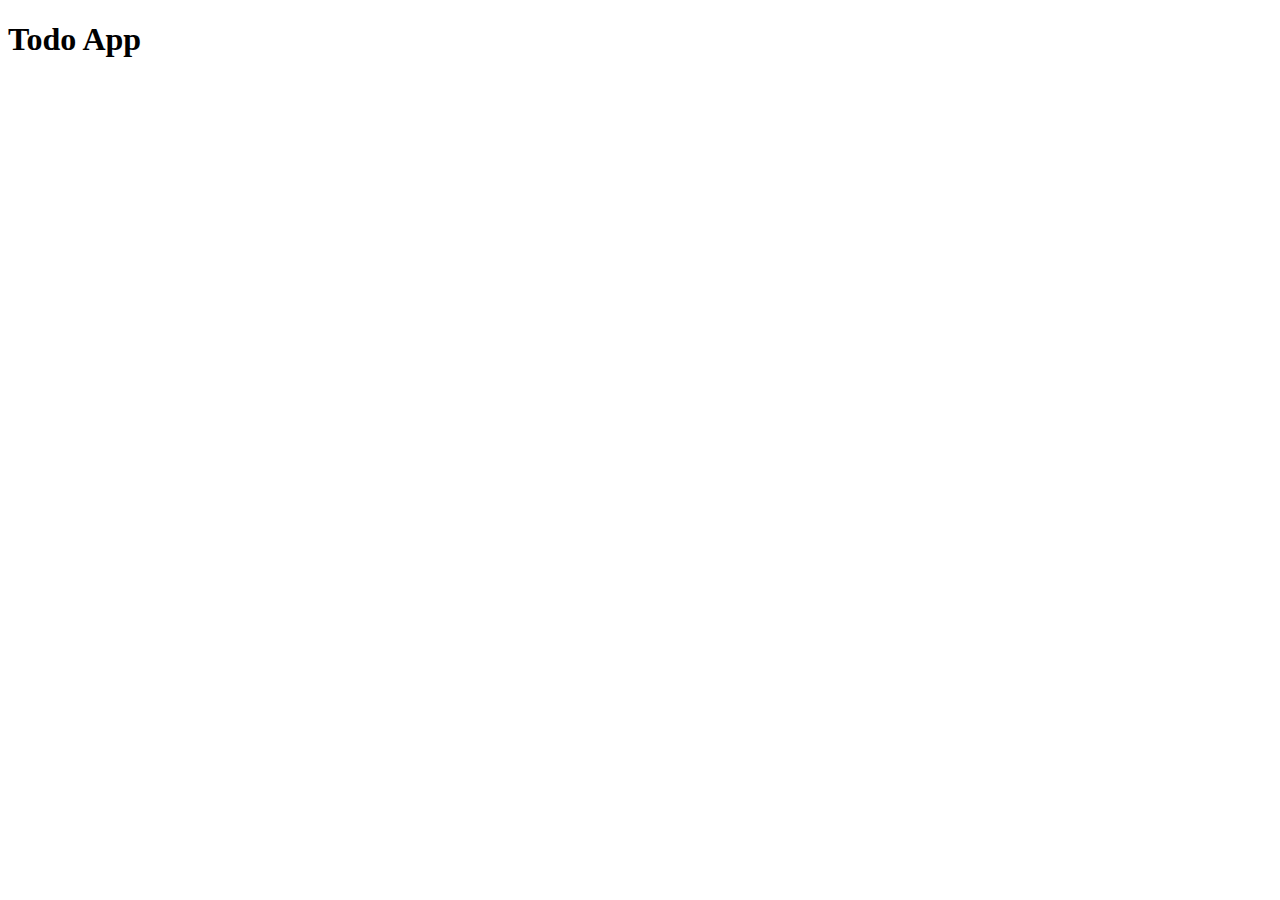
==== index.html @ e207084d "Add create, read, and delete functionality for todos" ====
<!DOCTYPE html>
<html lang="en">
  <head>
    <meta charset="UTF-8" />
    <meta http-equiv="X-UA-Compatible" content="IE=edge" />
    <meta name="viewport" content="width=device-width, initial-scale=1.0" />
    <title>Todo App</title>
  </head>
  <body ng-app="TodoApp">
    <main class="container">
      <h1>Todo App</h1>

      <todo-form></todo-form>
    </main>

    <!-- Libraries -->
    <script
      src="https://code.jquery.com/jquery-3.5.1.slim.min.js"
      integrity="sha256-4+XzXVhsDmqanXGHaHvgh1gMQKX40OUvDEBTu8JcmNs="
      crossorigin="anonymous"
    ></script>
    <script
      src="https://cdn.jsdelivr.net/npm/bootstrap@4.6.0/dist/js/bootstrap.bundle.min.js"
      integrity="sha384-Piv4xVNRyMGpqkS2by6br4gNJ7DXjqk09RmUpJ8jgGtD7zP9yug3goQfGII0yAns"
      crossorigin="anonymous"
    ></script>
    <script
      src="https://cdnjs.cloudflare.com/ajax/libs/angular.js/1.8.2/angular.min.js"
      integrity="sha512-7oYXeK0OxTFxndh0erL8FsjGvrl2VMDor6fVqzlLGfwOQQqTbYsGPv4ZZ15QHfSk80doyaM0ZJdvkyDcVO7KFA=="
      crossorigin="anonymous"
    ></script>

    <!-- Modules -->
    <script src="src/modules/todoapp.module.js"></script>

    <!-- TodoApp module artifacts -->
    <script src="src/services/todo.service.js"></script>
    <script src="src/controllers/todo.controller.js"></script>
    <script src="src/components/todo-form.component.js"></script>
  </body>
</html>
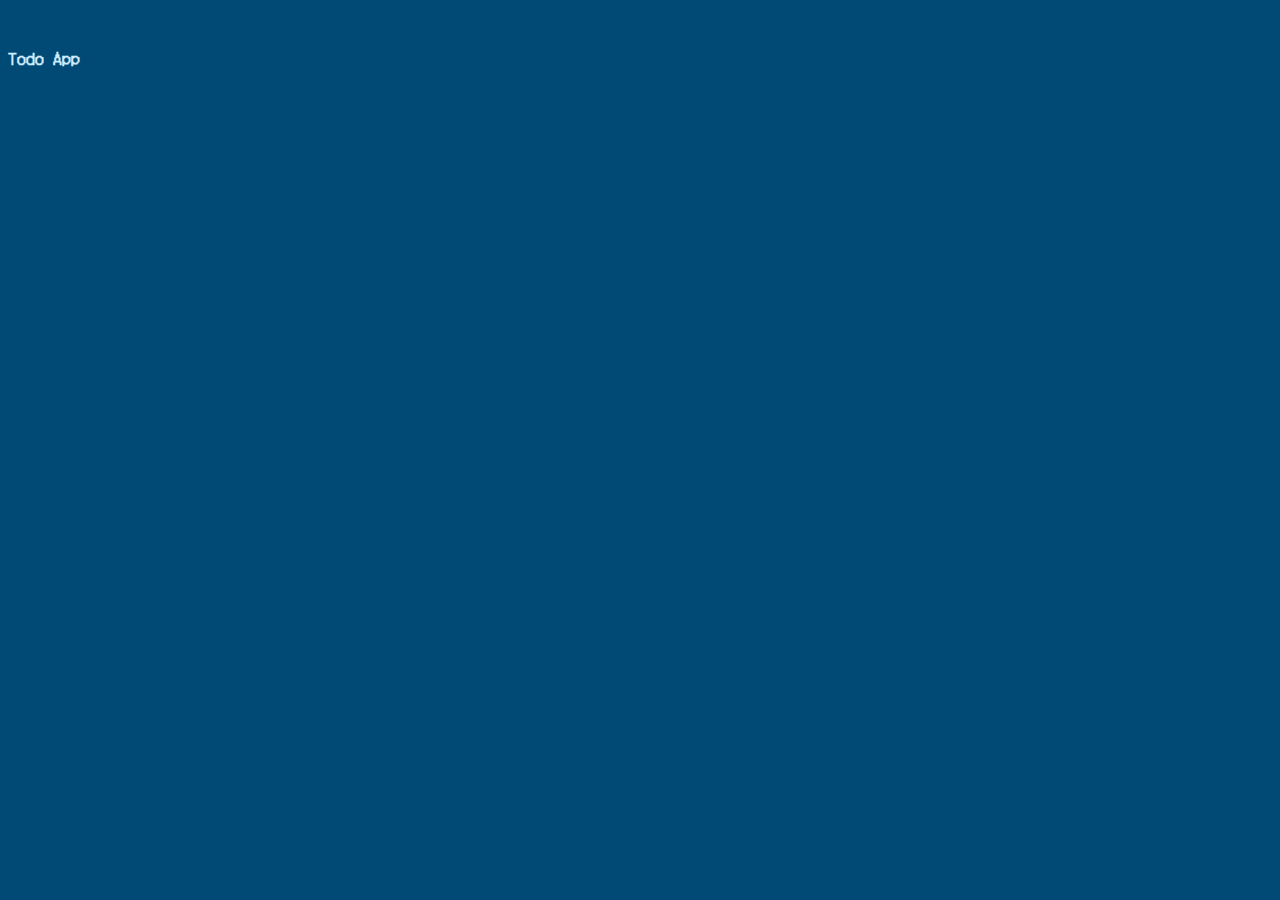
==== commit 9b5c0fe7: "Use Twitter Bootstrap for styling and making it prettier" ====
--- a/index.html
+++ b/index.html
@@ -4,24 +4,37 @@
     <meta charset="UTF-8" />
     <meta http-equiv="X-UA-Compatible" content="IE=edge" />
     <meta name="viewport" content="width=device-width, initial-scale=1.0" />
+
+    <!-- Google Fonts -->
+    <link rel="preconnect" href="https://fonts.gstatic.com" />
+    <link
+      href="https://fonts.googleapis.com/css2?family=DotGothic16&display=swap"
+      rel="stylesheet"
+    />
+
+    <!-- Styles -->
+    <link rel="stylesheet" href="src/styling/styles.css" />
+
     <title>Todo App</title>
   </head>
+
   <body ng-app="TodoApp">
     <main class="container">
-      <h1>Todo App</h1>
+      <h1 id="title" class="text-center">Todo App</h1>
 
       <todo-form></todo-form>
     </main>
 
     <!-- Libraries -->
+    <link
+      href="https://cdn.jsdelivr.net/npm/bootstrap@5.0.0-beta2/dist/css/bootstrap.min.css"
+      rel="stylesheet"
+      integrity="sha384-BmbxuPwQa2lc/FVzBcNJ7UAyJxM6wuqIj61tLrc4wSX0szH/Ev+nYRRuWlolflfl"
+      crossorigin="anonymous"
+    />
     <script
-      src="https://code.jquery.com/jquery-3.5.1.slim.min.js"
-      integrity="sha256-4+XzXVhsDmqanXGHaHvgh1gMQKX40OUvDEBTu8JcmNs="
-      crossorigin="anonymous"
-    ></script>
-    <script
-      src="https://cdn.jsdelivr.net/npm/bootstrap@4.6.0/dist/js/bootstrap.bundle.min.js"
-      integrity="sha384-Piv4xVNRyMGpqkS2by6br4gNJ7DXjqk09RmUpJ8jgGtD7zP9yug3goQfGII0yAns"
+      src="https://cdn.jsdelivr.net/npm/bootstrap@5.0.0-beta2/dist/js/bootstrap.bundle.min.js"
+      integrity="sha384-b5kHyXgcpbZJO/tY9Ul7kGkf1S0CWuKcCD38l8YkeH8z8QjE0GmW1gYU5S9FOnJ0"
       crossorigin="anonymous"
     ></script>
     <script
--- a/src/styling/styles.css
+++ b/src/styling/styles.css
@@ -0,0 +1,62 @@
+* {
+  font-family: 'DotGothic16', sans-serif;
+  font-size: calc(16px + 0.1vw);
+}
+
+body {
+  background-color: #004a75 !important;
+}
+
+#title {
+  color: #cdedff;
+  margin-top: 5vh;
+}
+
+div.row > * {
+  float: left;
+  margin: 3vh auto;
+}
+
+button {
+  font-size: calc(12px + 0.1vw) !important;
+}
+
+/* NEW TODO INPUT FORM */
+#todo-form {
+  margin: 3vh auto;
+}
+
+#input-todo-help {
+  margin-left: 0.5vw;
+  display: block;
+  color: #cdedff;
+}
+
+#submit-todo {
+  float: left;
+  clear: left;
+  margin-top: 2vh;
+}
+
+#delete-all {
+  float: right;
+  margin-top: 2vh;
+}
+
+/* TODO CARDS */
+.card {
+  background-color: #17a2b8 !important;
+}
+
+.card-footer {
+  display: flex;
+  margin-top: 2vh;
+  padding: 0 !important;
+  padding-top: 2vh !important;
+  justify-content: right;
+}
+
+#edit-todo,
+#confirm-edit {
+  margin-right: 2vw;
+}
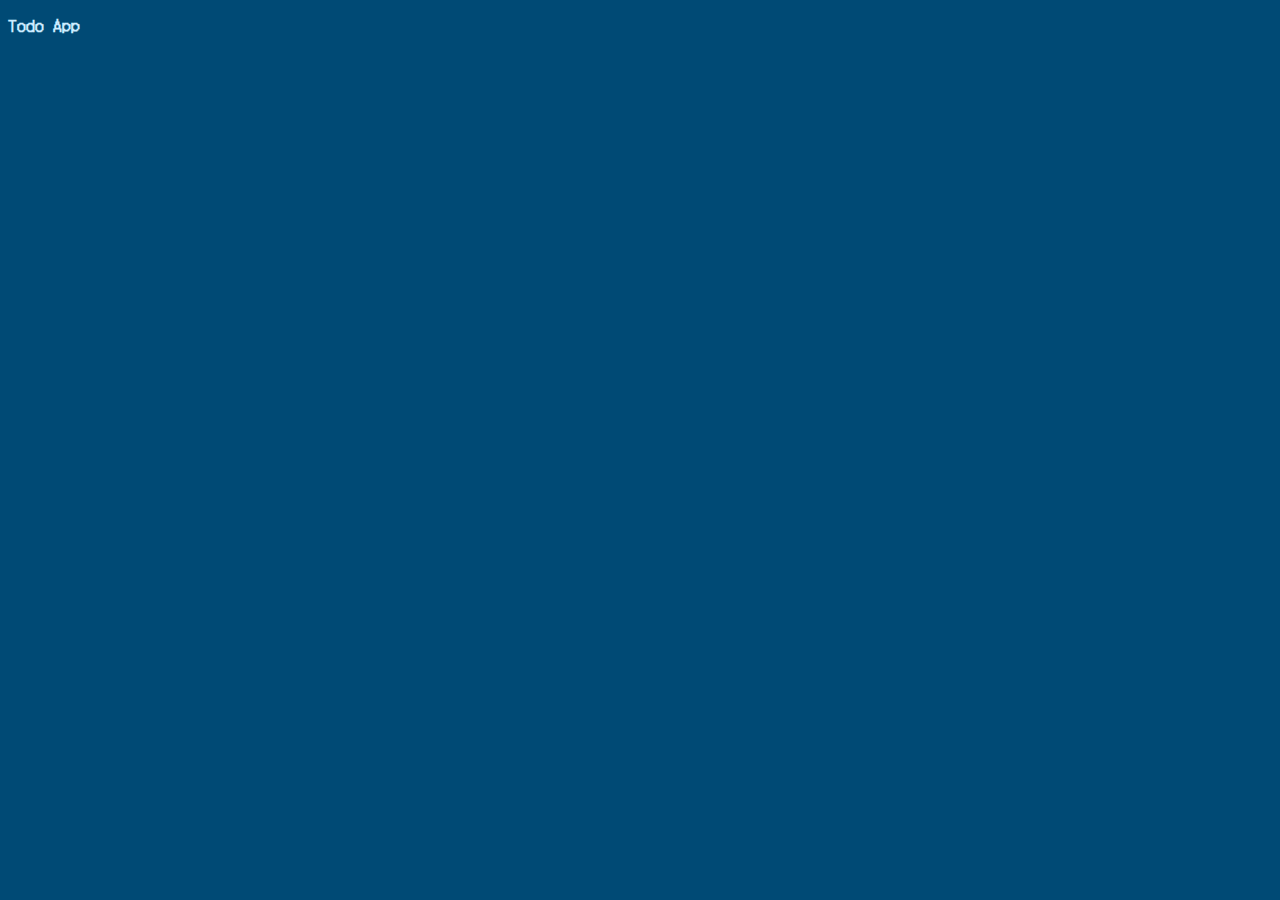
==== commit a725795d: "Refactor: use Bootstrap classes for margin & padding" ====
--- a/index.html
+++ b/index.html
@@ -20,9 +20,10 @@
 
   <body ng-app="TodoApp">
     <main class="container">
-      <h1 id="title" class="text-center">Todo App</h1>
+      <h1 id="title" class="text-center mt-5">Todo App</h1>
 
       <todo-form></todo-form>
+      <todo-list></todo-list>
     </main>
 
     <!-- Libraries -->
@@ -50,5 +51,6 @@
     <script src="src/services/todo.service.js"></script>
     <script src="src/controllers/todo.controller.js"></script>
     <script src="src/components/todo-form.component.js"></script>
+    <script src="src/components/todo-list.component.js"></script>
   </body>
 </html>
--- a/src/styling/styles.css
+++ b/src/styling/styles.css
@@ -9,12 +9,10 @@
 
 #title {
   color: #cdedff;
-  margin-top: 5vh;
 }
 
 div.row > * {
   float: left;
-  margin: 3vh auto;
 }
 
 button {
@@ -22,12 +20,7 @@
 }
 
 /* NEW TODO INPUT FORM */
-#todo-form {
-  margin: 3vh auto;
-}
-
 #input-todo-help {
-  margin-left: 0.5vw;
   display: block;
   color: #cdedff;
 }
@@ -35,28 +28,19 @@
 #submit-todo {
   float: left;
   clear: left;
-  margin-top: 2vh;
 }
 
 #delete-all {
   float: right;
-  margin-top: 2vh;
 }
 
 /* TODO CARDS */
 .card {
-  background-color: #17a2b8 !important;
+  box-shadow: 0 3vw 2vw -2vw #001622;
+  border-width: 4px !important;
 }
 
 .card-footer {
   display: flex;
-  margin-top: 2vh;
-  padding: 0 !important;
-  padding-top: 2vh !important;
   justify-content: right;
 }
-
-#edit-todo,
-#confirm-edit {
-  margin-right: 2vw;
-}
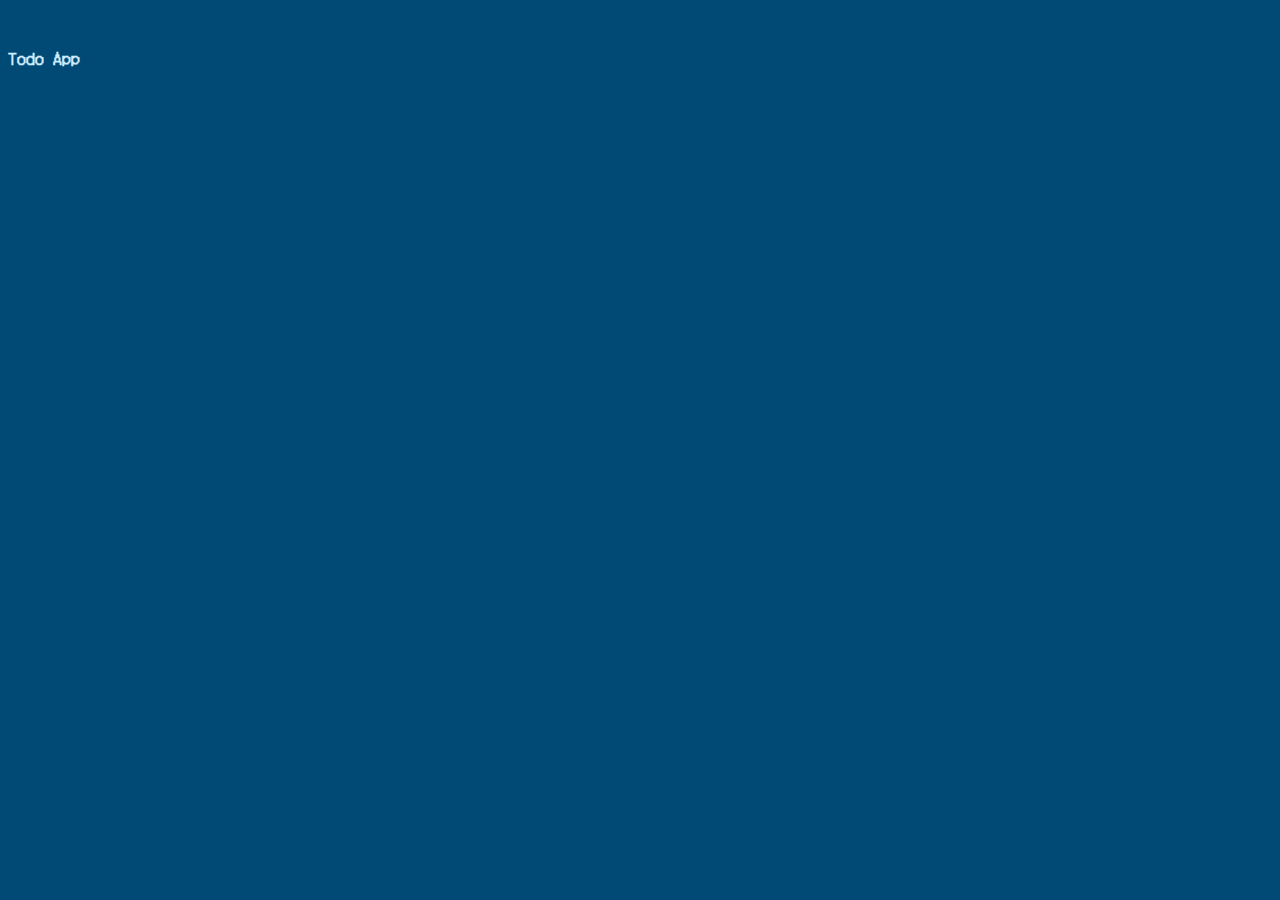
==== commit 00c0e6f6: "[Revert] Refactor: use Bootstrap classes for margin & padding" ====
--- a/index.html
+++ b/index.html
@@ -20,7 +20,7 @@
 
   <body ng-app="TodoApp">
     <main class="container">
-      <h1 id="title" class="text-center mt-5">Todo App</h1>
+      <h1 id="title" class="text-center">Todo App</h1>
 
       <todo-form></todo-form>
       <todo-list></todo-list>
--- a/src/styling/styles.css
+++ b/src/styling/styles.css
@@ -9,10 +9,12 @@
 
 #title {
   color: #cdedff;
+  margin-top: 5vh;
 }
 
 div.row > * {
   float: left;
+  margin: 3vh auto;
 }
 
 button {
@@ -20,7 +22,12 @@
 }
 
 /* NEW TODO INPUT FORM */
+#todo-form {
+  margin: 3vh auto;
+}
+
 #input-todo-help {
+  margin-left: 0.5vw;
   display: block;
   color: #cdedff;
 }
@@ -28,10 +35,12 @@
 #submit-todo {
   float: left;
   clear: left;
+  margin-top: 2vh;
 }
 
 #delete-all {
   float: right;
+  margin-top: 2vh;
 }
 
 /* TODO CARDS */
@@ -42,5 +51,12 @@
 
 .card-footer {
   display: flex;
+  margin-top: 2vh;
+  padding: 0 !important;
+  padding-top: 2vh !important;
   justify-content: right;
 }
+
+.manage-todo {
+  margin-left: 2vw;
+}
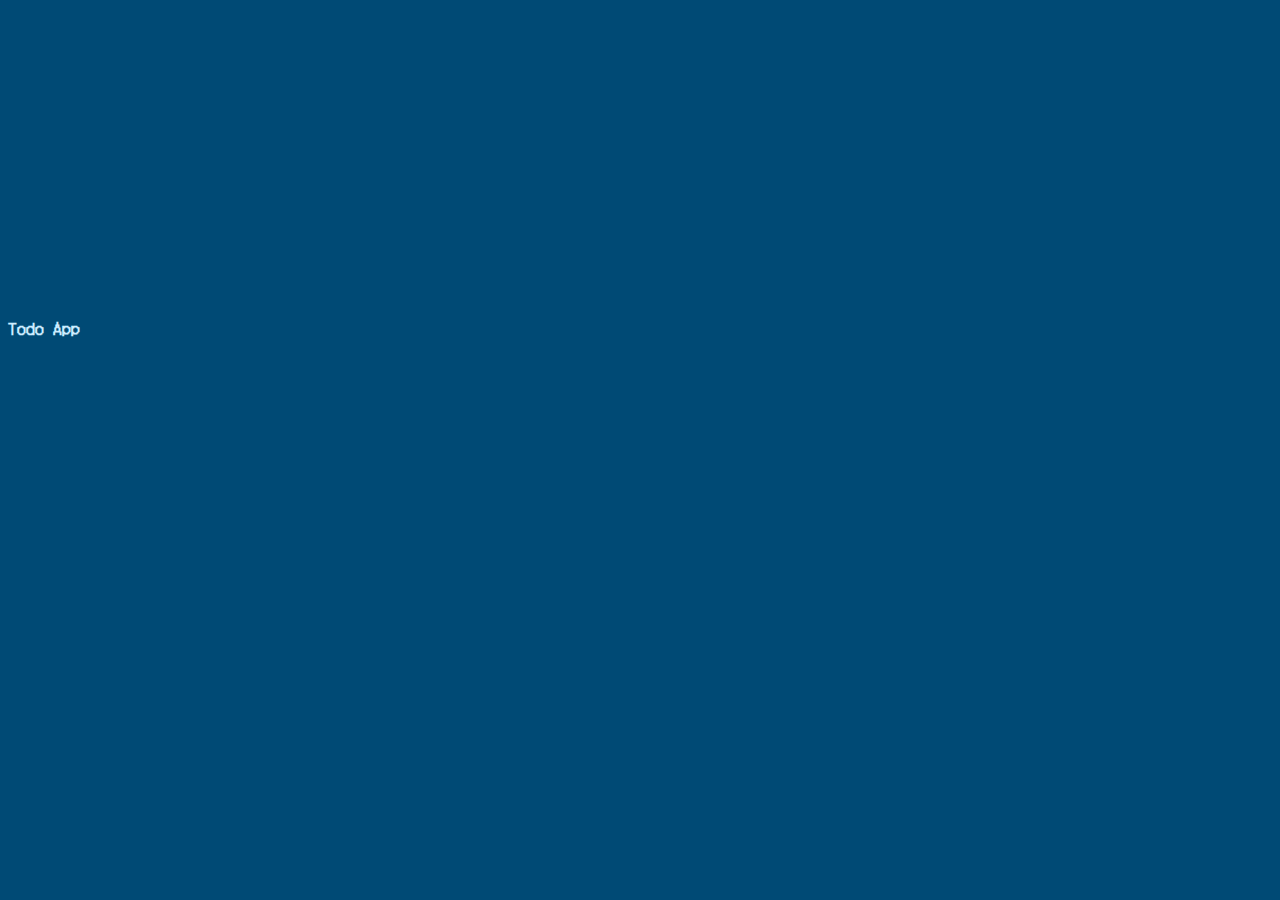
==== commit eb4da95e: "[Refactor] Use component binding and component scope ctrllrs" ====
--- a/index.html
+++ b/index.html
@@ -22,8 +22,10 @@
     <main class="container">
       <h1 id="title" class="text-center">Todo App</h1>
 
-      <todo-form></todo-form>
-      <todo-list></todo-list>
+      <section ng-controller="TodoController as todoCtrl">
+        <todo-form todos="todoCtrl.getTodos()"></todo-form>
+        <todo-list todos="todoCtrl.getTodos()"></todo-list>
+      </section>
     </main>
 
     <!-- Libraries -->
@@ -50,6 +52,8 @@
     <!-- TodoApp module artifacts -->
     <script src="src/services/todo.service.js"></script>
     <script src="src/controllers/todo.controller.js"></script>
+    <script src="src/controllers/todoForm.controller.js"></script>
+    <script src="src/controllers/todoList.controller.js"></script>
     <script src="src/components/todo-form.component.js"></script>
     <script src="src/components/todo-list.component.js"></script>
   </body>
--- a/src/styling/styles.css
+++ b/src/styling/styles.css
@@ -9,7 +9,7 @@
 
 #title {
   color: #cdedff;
-  margin-top: 5vh;
+  margin-top: 35vh;
 }
 
 div.row > * {
@@ -45,18 +45,25 @@
 
 /* TODO CARDS */
 .card {
+  margin-bottom: max(5vh, 3vw);
   box-shadow: 0 3vw 2vw -2vw #001622;
   border-width: 4px !important;
 }
 
+#update-todo-help {
+  margin-left: 0.5vw;
+  display: block;
+  color: #004a75;
+}
+
 .card-footer {
-  display: flex;
+  display: flexbox;
   margin-top: 2vh;
   padding: 0 !important;
   padding-top: 2vh !important;
-  justify-content: right;
 }
 
 .manage-todo {
+  float: right;
   margin-left: 2vw;
 }
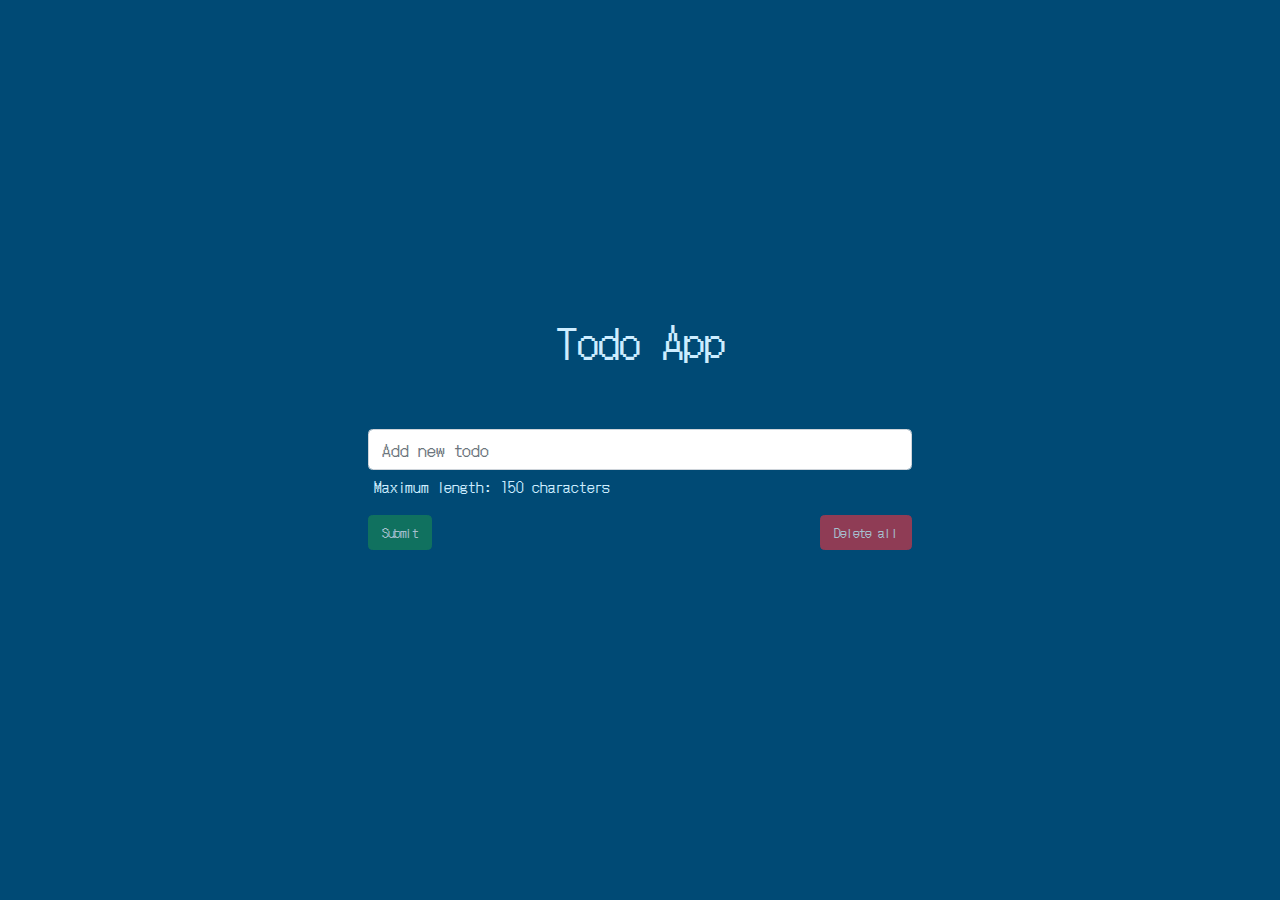
==== commit 2672fa3d: "Download libs instead of using CDN. Change form submission behaviour on enter key" ====
--- a/index.html
+++ b/index.html
@@ -29,22 +29,8 @@
     </main>
 
     <!-- Libraries -->
-    <link
-      href="https://cdn.jsdelivr.net/npm/bootstrap@5.0.0-beta2/dist/css/bootstrap.min.css"
-      rel="stylesheet"
-      integrity="sha384-BmbxuPwQa2lc/FVzBcNJ7UAyJxM6wuqIj61tLrc4wSX0szH/Ev+nYRRuWlolflfl"
-      crossorigin="anonymous"
-    />
-    <script
-      src="https://cdn.jsdelivr.net/npm/bootstrap@5.0.0-beta2/dist/js/bootstrap.bundle.min.js"
-      integrity="sha384-b5kHyXgcpbZJO/tY9Ul7kGkf1S0CWuKcCD38l8YkeH8z8QjE0GmW1gYU5S9FOnJ0"
-      crossorigin="anonymous"
-    ></script>
-    <script
-      src="https://cdnjs.cloudflare.com/ajax/libs/angular.js/1.8.2/angular.min.js"
-      integrity="sha512-7oYXeK0OxTFxndh0erL8FsjGvrl2VMDor6fVqzlLGfwOQQqTbYsGPv4ZZ15QHfSk80doyaM0ZJdvkyDcVO7KFA=="
-      crossorigin="anonymous"
-    ></script>
+    <link href="src/styling/bootstrap.min.css" rel="stylesheet" />
+    <script src="src/lib/angular.min.js"></script>
 
     <!-- Modules -->
     <script src="src/modules/todoapp.module.js"></script>
--- a/src/styling/styles.css
+++ b/src/styling/styles.css
@@ -5,6 +5,7 @@
 
 body {
   background-color: #004a75 !important;
+  overflow-y: scroll;
 }
 
 #title {
